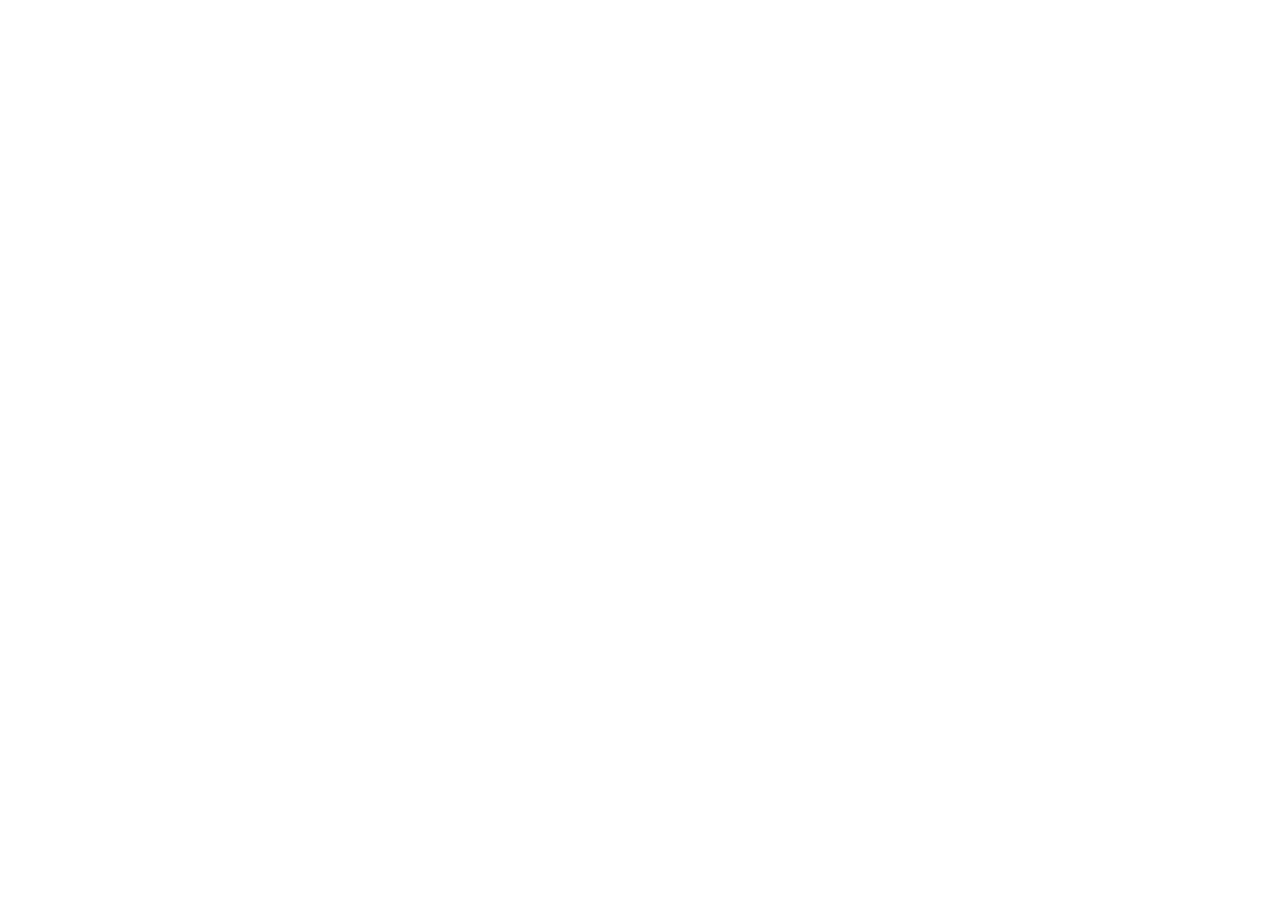
==== index.html @ 1ae4ff7a "files and images" ====
<!DOCTYPE html>
<html lang="en">
<head>
  <meta charset="UTF-8">
  <meta name="viewport" content="width=device-width, initial-scale=1.0">
  <title>Full Game</title>
  <link rel="stylesheet" href="styles.css">
</head>
<body>
  <canvas id="canvas1"></canvas>
</body>
</html>
---- styles.css ----
*{
  margin: 0;
  padding: 0;
  box-sizing: border-box;
  font-family: 'Helvetica', cursive;
}

body{
  overflow: hidden
}

canvas{
  top: 0;
  left: 0;

}

img {
  display: none;
}

#loading{
  position: absolute;
  top: 50%;
  width: 100%;
  text-align: center;
  font-size: 80px;
}
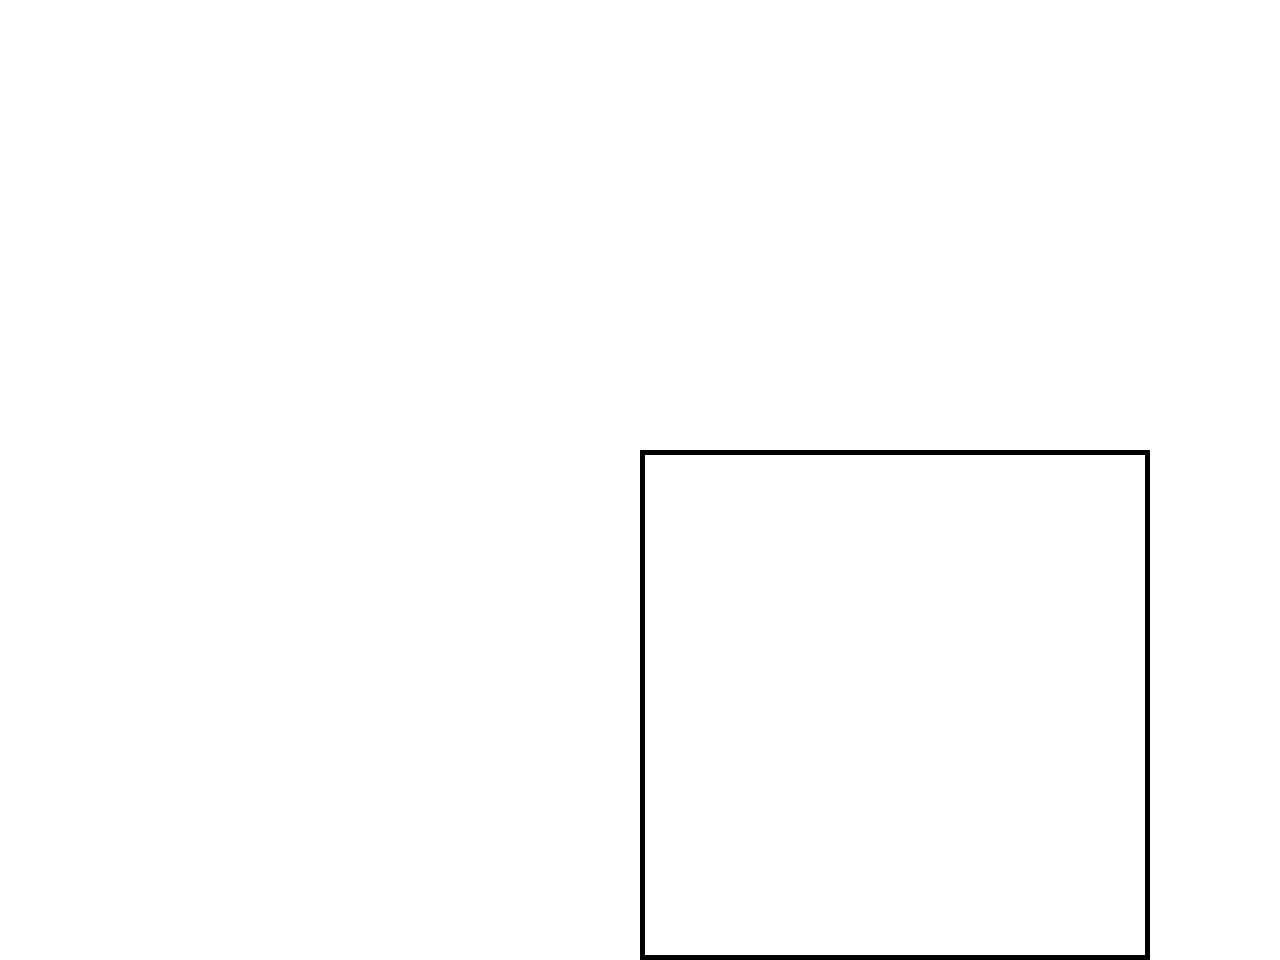
==== commit 604efd8d: "folder structure" ====
--- a/index.html
+++ b/index.html
@@ -8,5 +8,7 @@
 </head>
 <body>
   <canvas id="canvas1"></canvas>
+
+  <script type="module" src="main.js"></script>
 </body>
 </html>
--- a/styles.css
+++ b/styles.css
@@ -2,27 +2,14 @@
   margin: 0;
   padding: 0;
   box-sizing: border-box;
-  font-family: 'Helvetica', cursive;
 }
 
-body{
-  overflow: hidden
-}
-
-canvas{
-  top: 0;
-  left: 0;
-
-}
-
-img {
-  display: none;
-}
-
-#loading{
+#canvas1 {
+  border: 5px solid black;
   position: absolute;
   top: 50%;
-  width: 100%;
-  text-align: center;
-  font-size: 80px;
+  left: 50%;
+  transform: translateX(-50%, -50%);
+  max-width: 100%;
+  max-height: 100%;
 }
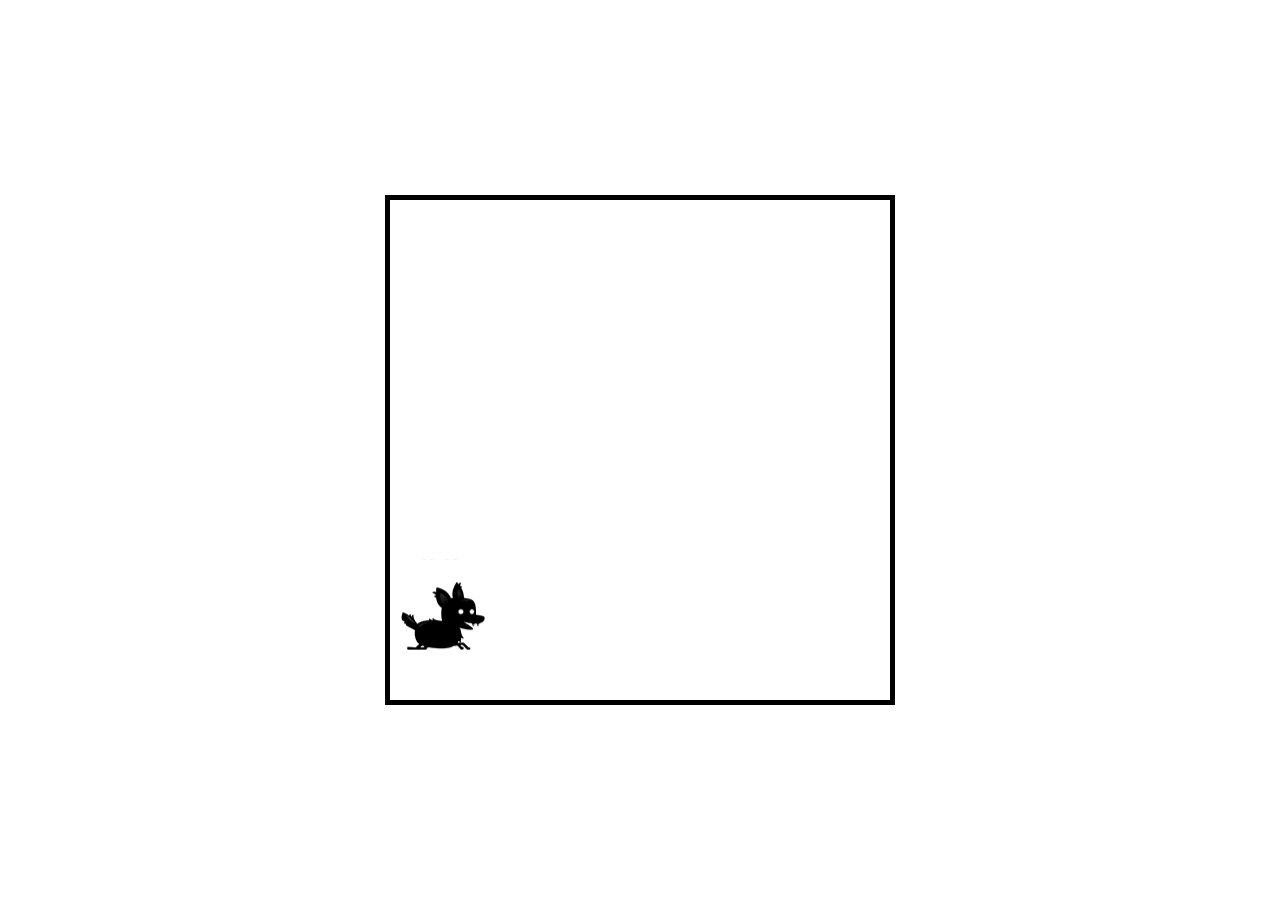
==== commit 5c6fe2fc: "player states" ====
--- a/index.html
+++ b/index.html
@@ -9,6 +9,9 @@
 <body>
   <canvas id="canvas1"></canvas>
 
+  <img id="player" src="assets/player.png">
+
+
   <script type="module" src="main.js"></script>
 </body>
 </html>
--- a/styles.css
+++ b/styles.css
@@ -9,7 +9,11 @@
   position: absolute;
   top: 50%;
   left: 50%;
-  transform: translateX(-50%, -50%);
+  transform: translate(-50%, -50%);
   max-width: 100%;
   max-height: 100%;
+}
+
+#player {
+  display: none;
 }
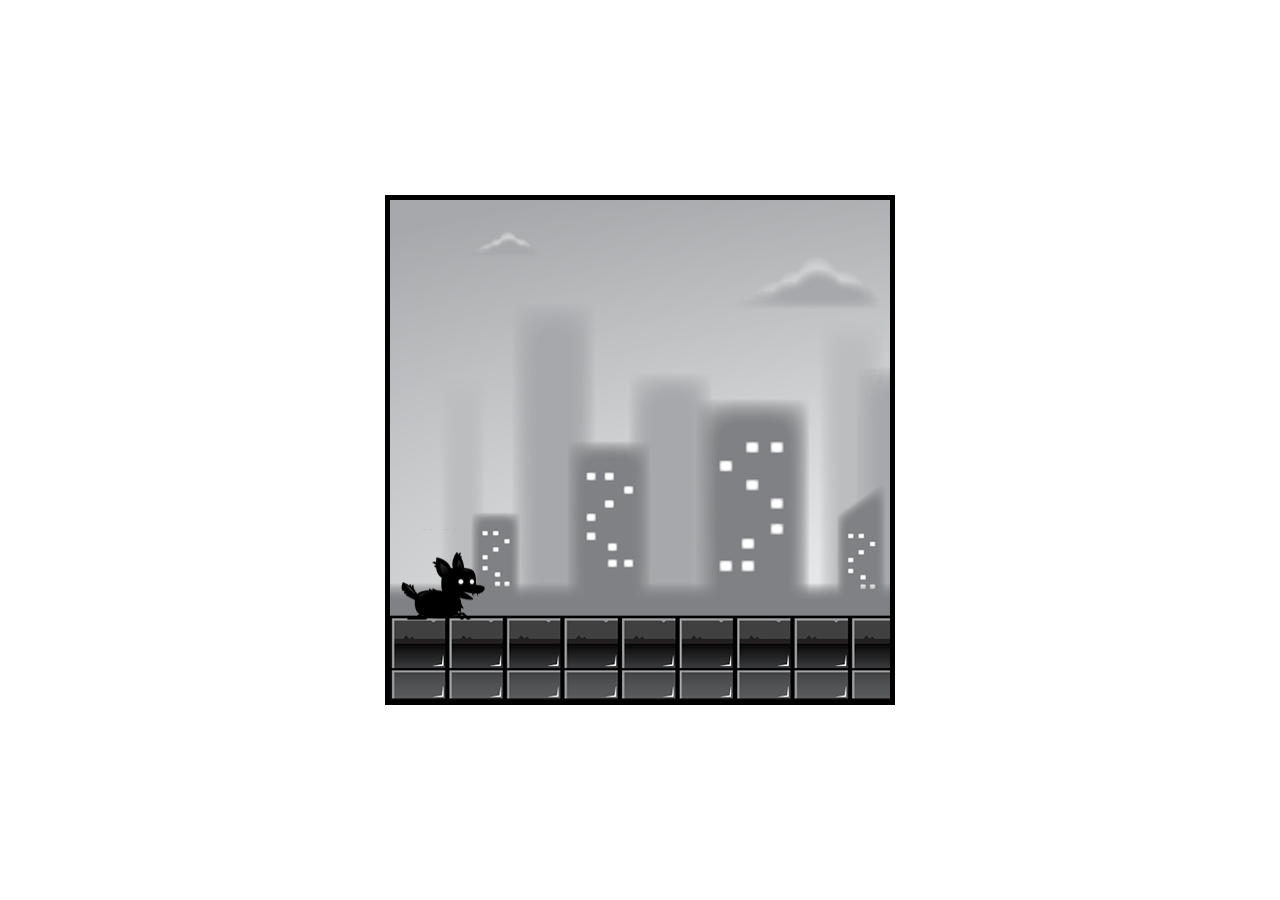
==== commit d6e9d324: "background layers" ====
--- a/index.html
+++ b/index.html
@@ -10,6 +10,11 @@
   <canvas id="canvas1"></canvas>
 
   <img id="player" src="assets/player.png">
+  <img id="layer1" src="background/layer1.png">
+  <img id="layer2" src="background/layer2.png">
+  <img id="layer3" src="background/layer3.png">
+  <img id="layer4" src="background/layer4.png">
+  <img id="layer5" src="background/layer5.png">
 
 
   <script type="module" src="main.js"></script>
--- a/styles.css
+++ b/styles.css
@@ -14,6 +14,6 @@
   max-height: 100%;
 }
 
-#player {
+#player, #layer1, #layer2, #layer3, #layer4, #layer5{
   display: none;
 }
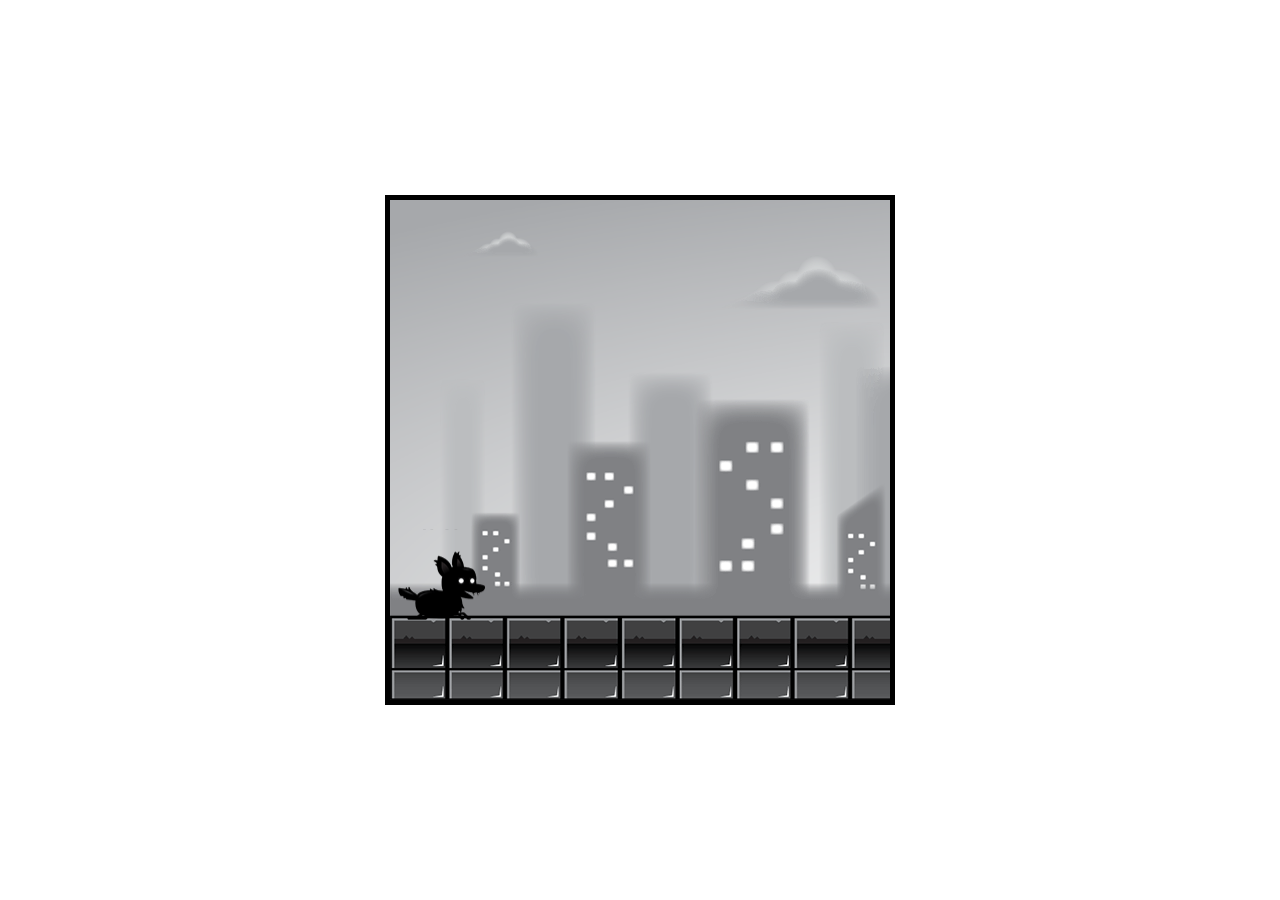
==== commit ed6b8621: "Added Enemies" ====
--- a/index.html
+++ b/index.html
@@ -10,11 +10,14 @@
   <canvas id="canvas1"></canvas>
 
   <img id="player" src="assets/player.png">
-  <img id="layer1" src="background/layer1.png">
-  <img id="layer2" src="background/layer2.png">
-  <img id="layer3" src="background/layer3.png">
-  <img id="layer4" src="background/layer4.png">
-  <img id="layer5" src="background/layer5.png">
+  <img id="layer1" src="assets/background/layer1.png">
+  <img id="layer2" src="assets/background/layer2.png">
+  <img id="layer3" src="assets/background/layer3.png">
+  <img id="layer4" src="assets/background/layer4.png">
+  <img id="layer5" src="assets/background/layer5.png">
+  <img id="enemy_fly" src="assets/enemies/fly.png">
+  <img id="enemy_plant" src="assets/enemies/plant.png">
+  <img id="enemy_spider_big" src="assets/enemies/bigSpider.png">
 
 
   <script type="module" src="main.js"></script>
--- a/styles.css
+++ b/styles.css
@@ -14,6 +14,6 @@
   max-height: 100%;
 }
 
-#player, #layer1, #layer2, #layer3, #layer4, #layer5{
+#player, #layer1, #layer2, #layer3, #layer4, #layer5, #enemy_fly, #enemy_plant, #enemy_spider_big{
   display: none;
 }
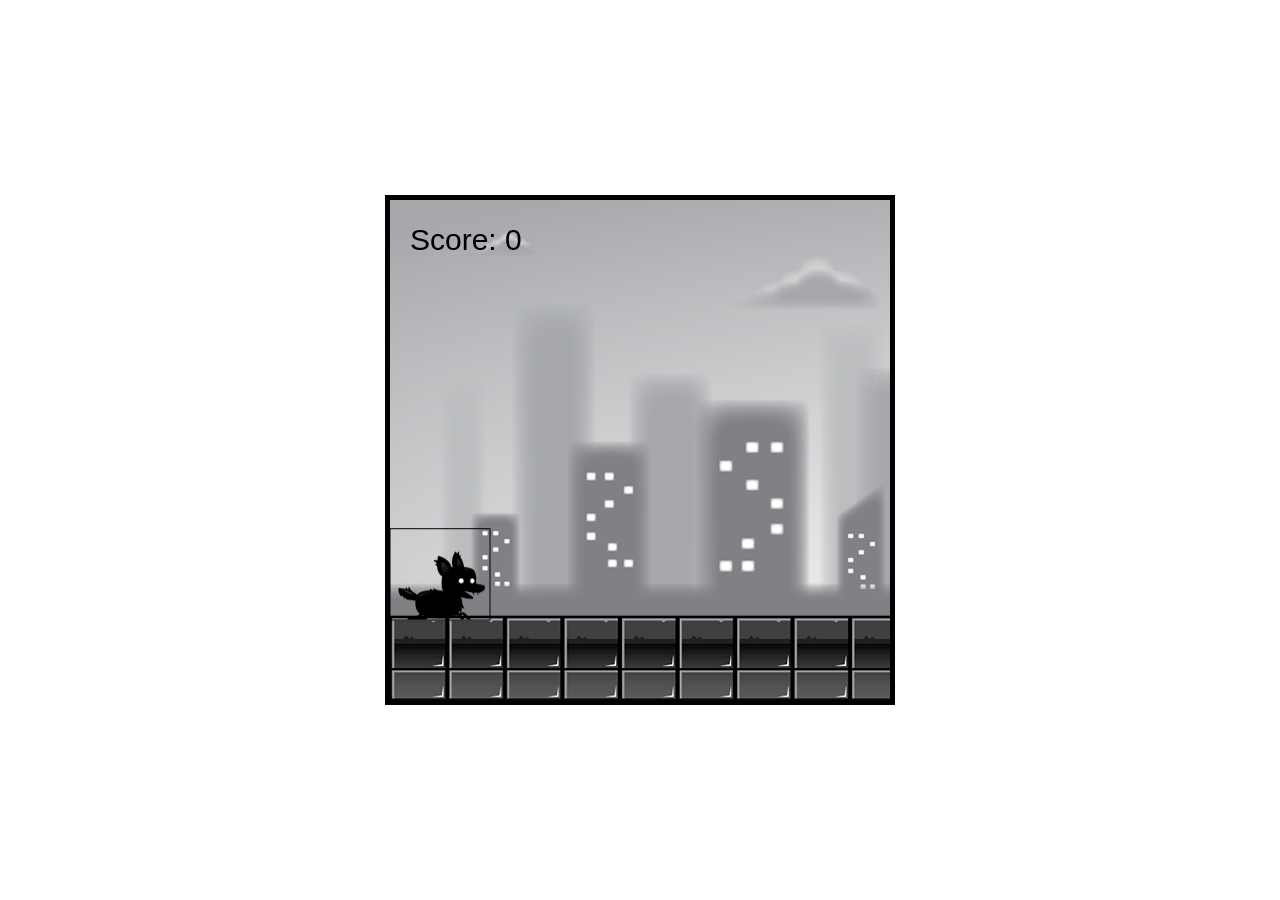
==== commit 57b5cb14: "sfx added" ====
--- a/index.html
+++ b/index.html
@@ -18,6 +18,7 @@
   <img id="enemy_fly" src="assets/enemies/fly.png">
   <img id="enemy_plant" src="assets/enemies/plant.png">
   <img id="enemy_spider_big" src="assets/enemies/bigSpider.png">
+  <img id="fire" src="assets/fire.png">
 
 
   <script type="module" src="main.js"></script>
--- a/styles.css
+++ b/styles.css
@@ -14,6 +14,6 @@
   max-height: 100%;
 }
 
-#player, #layer1, #layer2, #layer3, #layer4, #layer5, #enemy_fly, #enemy_plant, #enemy_spider_big{
+#player, #layer1, #layer2, #layer3, #layer4, #layer5, #enemy_fly, #enemy_plant, #enemy_spider_big, #fire{
   display: none;
 }
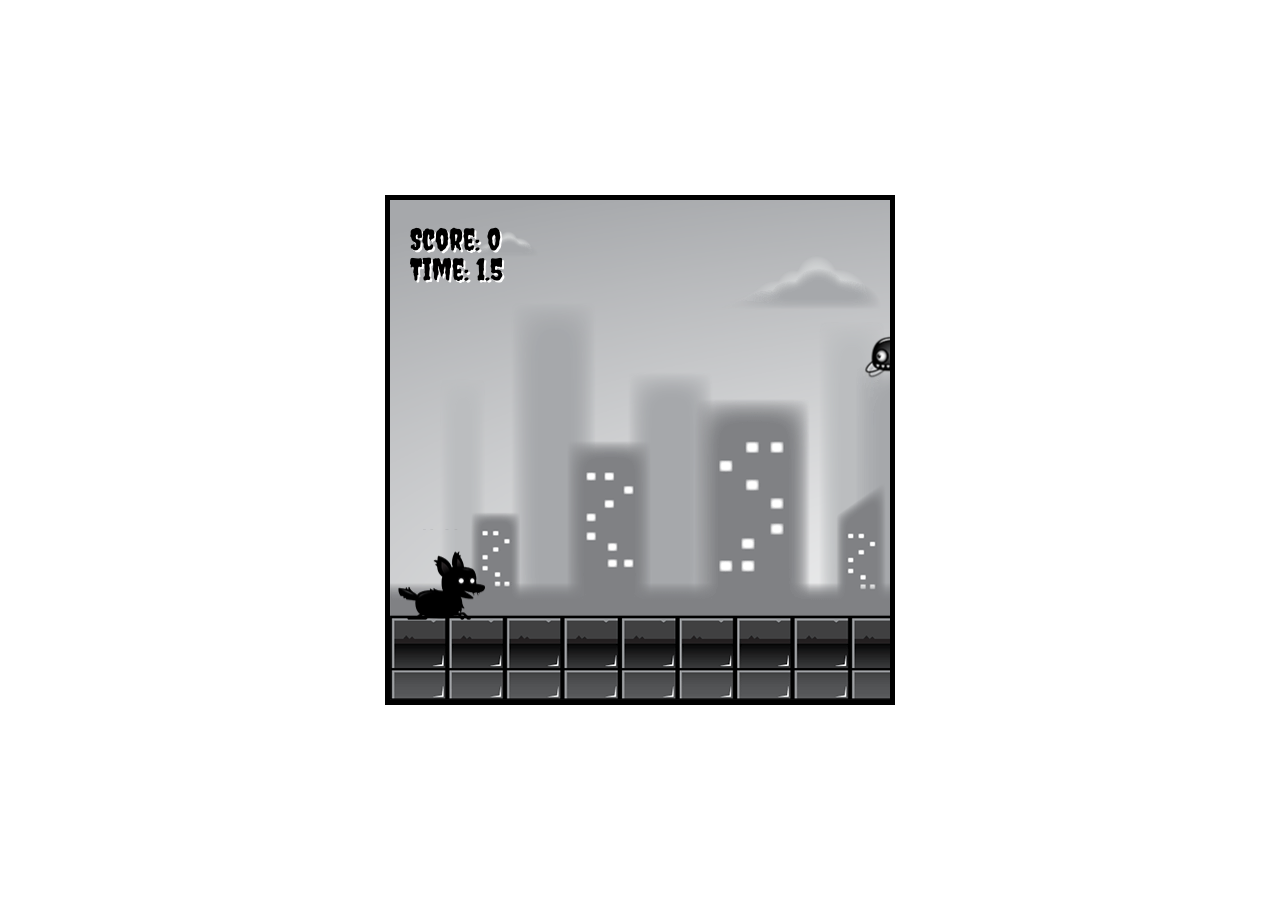
==== commit 87ba5653: "collisions, score and time display" ====
--- a/index.html
+++ b/index.html
@@ -4,6 +4,9 @@
   <meta charset="UTF-8">
   <meta name="viewport" content="width=device-width, initial-scale=1.0">
   <title>Full Game</title>
+  <link rel="preconnect" href="https://fonts.googleapis.com">
+<link rel="preconnect" href="https://fonts.gstatic.com" crossorigin>
+<link href="https://fonts.googleapis.com/css2?family=Creepster&display=swap" rel="stylesheet">
   <link rel="stylesheet" href="styles.css">
 </head>
 <body>
@@ -19,6 +22,7 @@
   <img id="enemy_plant" src="assets/enemies/plant.png">
   <img id="enemy_spider_big" src="assets/enemies/bigSpider.png">
   <img id="fire" src="assets/fire.png">
+  <img id="boom" src="assets/boom.png">
 
 
   <script type="module" src="main.js"></script>
--- a/styles.css
+++ b/styles.css
@@ -12,8 +12,9 @@
   transform: translate(-50%, -50%);
   max-width: 100%;
   max-height: 100%;
+    font-family: "Creepster", system-ui;
 }
 
-#player, #layer1, #layer2, #layer3, #layer4, #layer5, #enemy_fly, #enemy_plant, #enemy_spider_big, #fire{
+#player, #layer1, #layer2, #layer3, #layer4, #layer5, #enemy_fly, #enemy_plant, #enemy_spider_big, #fire, #boom{
   display: none;
 }
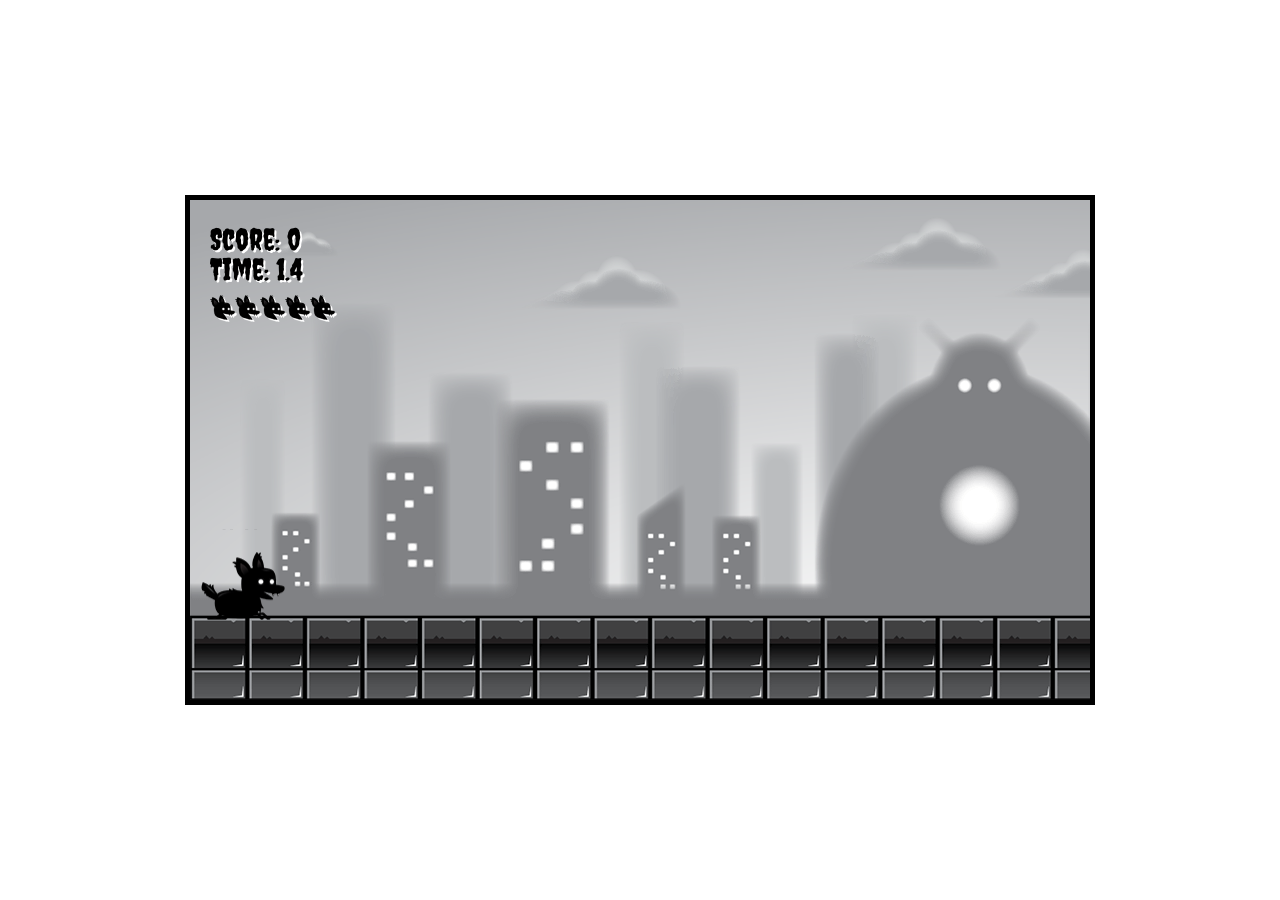
==== commit 97e0e23c: "lives and timing" ====
--- a/index.html
+++ b/index.html
@@ -23,6 +23,7 @@
   <img id="enemy_spider_big" src="assets/enemies/bigSpider.png">
   <img id="fire" src="assets/fire.png">
   <img id="boom" src="assets/boom.png">
+  <img id="lives" src="assets/lives.png">
 
 
   <script type="module" src="main.js"></script>
--- a/styles.css
+++ b/styles.css
@@ -15,6 +15,6 @@
     font-family: "Creepster", system-ui;
 }
 
-#player, #layer1, #layer2, #layer3, #layer4, #layer5, #enemy_fly, #enemy_plant, #enemy_spider_big, #fire, #boom{
+#player, #layer1, #layer2, #layer3, #layer4, #layer5, #enemy_fly, #enemy_plant, #enemy_spider_big, #fire, #boom, #lives{
   display: none;
 }
